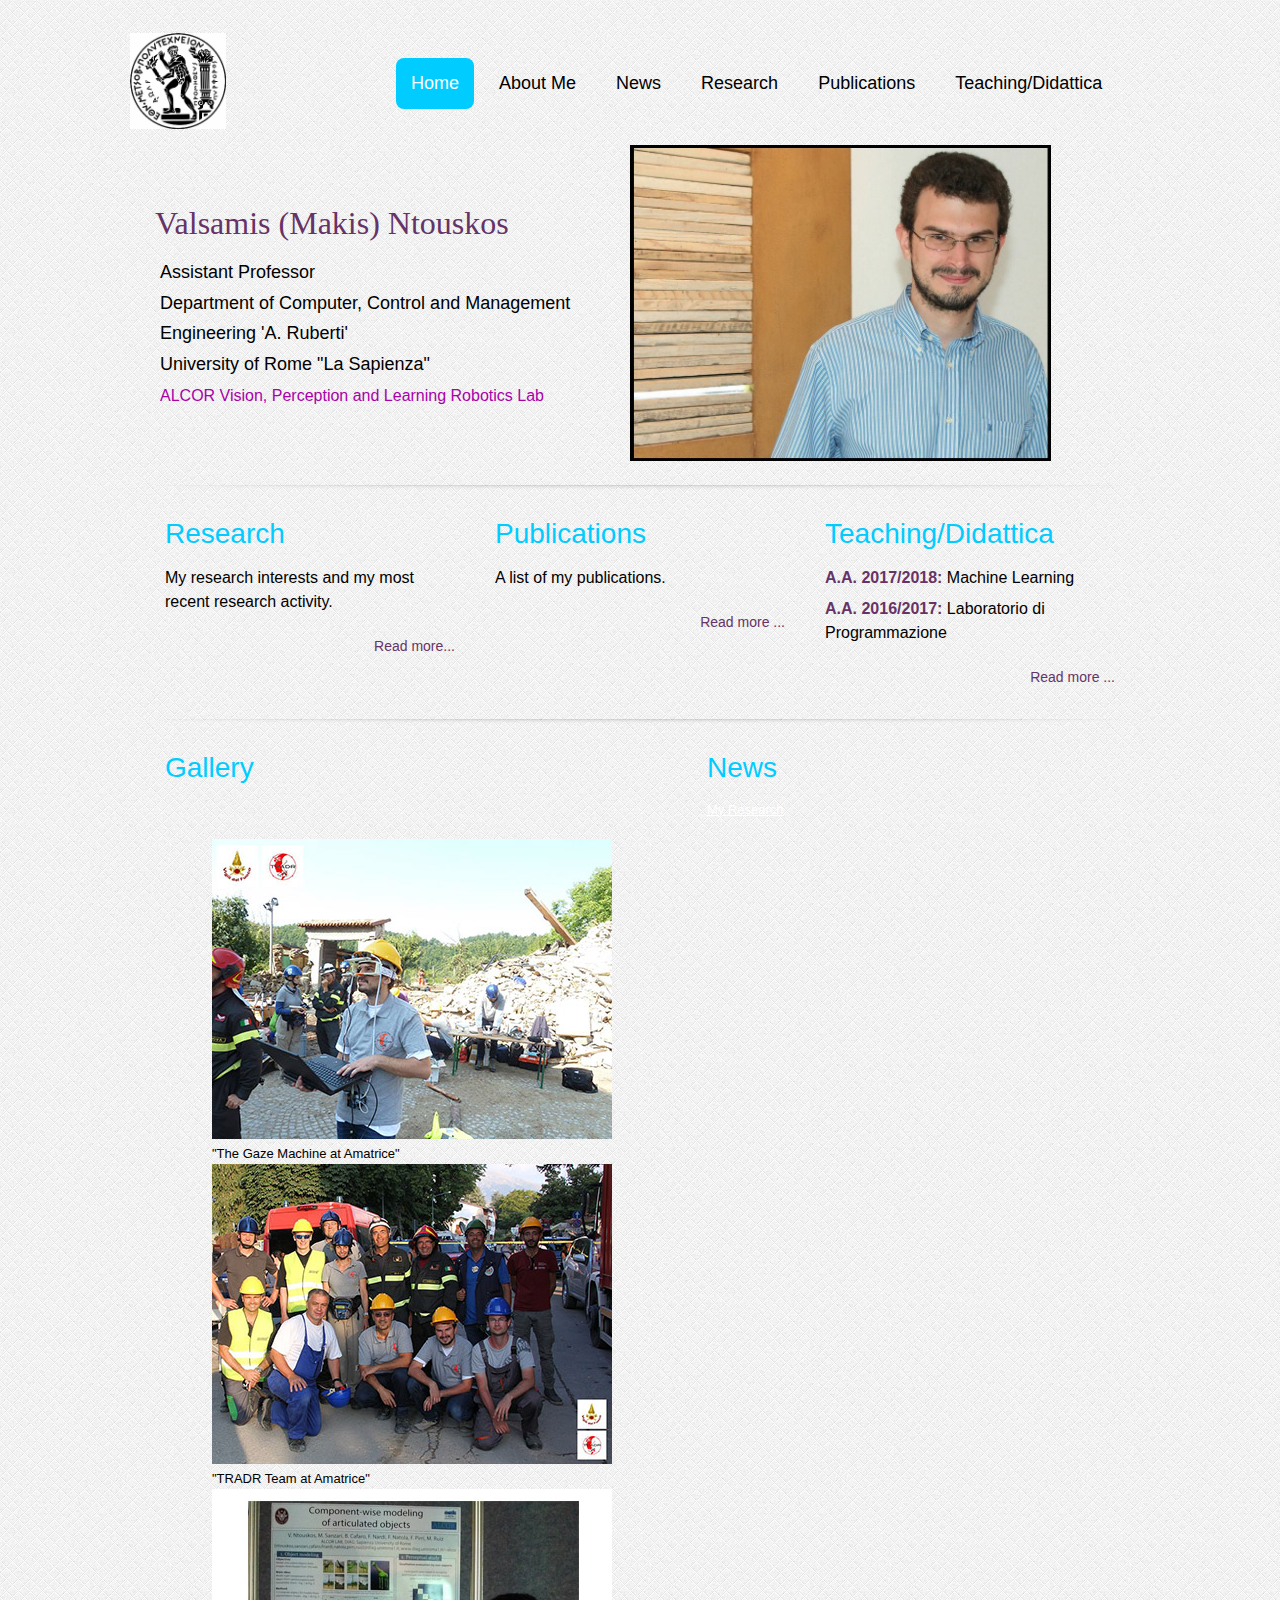
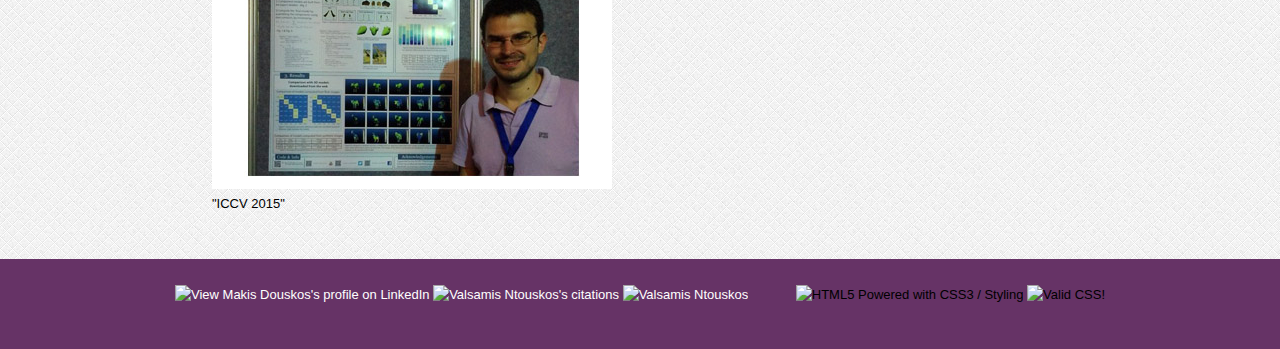
==== index.html @ 31029b78 "First website version" ====
<!doctype html>
<head>
<meta name="keywords" content="Research, Action Recognition, MOCAP, Computer Vision, Robotics">
<meta name="description" content="Valsamis Ntouskos personal page">
<meta charset="UTF-8">
<title>Ntouskos - Home Page</title>
<!-- template downloaded from <a href="http://freehtml5templates.com">Free HTML5 Templates</a> -->
<link rel="icon" href="images/favicon.gif" type="image/x-icon"/>
 <!--[if lt IE 9]>
 <script src="http://html5shiv.googlecode.com/svn/trunk/html5.js"></script>
  <![endif]-->

<link rel="shortcut icon" href="images/favicon.gif" type="image/x-icon"/>
<link rel="stylesheet" type="text/css" href="css/styles.css"/>
<link type="text/css" href="css/css3.css" rel="stylesheet" />
<script type="text/javascript" src=" https://ajax.googleapis.com/ajax/libs/jquery/1.6/jquery.js"></script>
<script type="text/javascript" src="js/jquery.pikachoose.js"></script>
<script>
			$(document).ready(
			function (){
				$("#pikame").PikaChoose();
			});
</script>
<script>!function(d,s,id){var js,fjs=d.getElementsByTagName(s)[0];if(!d.getElementById(id)){js=d.createElement(s);js.id=id;js.src="http://platform.twitter.com/widgets.js";fjs.parentNode.insertBefore(js,fjs);}}(document,"script","twitter-wjs");</script>
<script type="text/javascript">

  var _gaq = _gaq || [];
  _gaq.push(['_setAccount', 'UA-38767344-1']);
  _gaq.push(['_trackPageview']);

  (function() {
    var ga = document.createElement('script'); ga.type = 'text/javascript'; ga.async = true;
    ga.src = ('https:' == document.location.protocol ? 'https://ssl' : 'http://www') + '.google-analytics.com/ga.js';
    var s = document.getElementsByTagName('script')[0]; s.parentNode.insertBefore(ga, s);
  })();

</script>
    </head>
    <body>

    <!--start container-->
    <div id="container">

    <!--start header-->

    <header>

    <!--start logo-->
    <a href="http://www.uniroma1.it" id="logo"><img src="images/pyrforos_bw_stamp.jpg" height="96" alt="logo"/></a>

	<!--end logo-->

   <!--start menu-->

	<nav>
    <ul>
    <li><a href="" class="current">Home</a>

	</li>
    <li><a href="about.html">About me</a></li>
        <li><a href="news.html">News</a></li>
	<li><a href="research.html">Research</a></li>
	<li><a href="publications.html">Publications</a></li>
	<li><a href="didattica.html">Teaching/Didattica</a></li>
    <!-- <li><a href="#">Contact</a></li> -->
    </ul>
    </nav>
	<!--end menu-->


    <!--end header-->
	</header>


   <!--start intro-->

   <div id="intro">

   <div class="group_bannner_right">
   <img src="images/nt_bord.jpg" width="421" height="316"  alt="Valsamis Ntouskos">
   </div>

   <header class="group_bannner_left">
   <h1 style="font-family: serif;font-size: 24pt">Valsamis (Makis) Ntouskos</h1>
   <h2>Assistant Professor<br/>
   Department of Computer, Control and Management Engineering 'A. Ruberti'<br/>
   University of Rome "La Sapienza"<br/>
   <a href="http://www.dis.uniroma1.it/~alcor" class="links" style="font-size: 12pt">ALCOR Vision, Perception and Learning Robotics Lab</a><br/>
   </h2>
   </header>
   </div>
   <!--end intro-->



   <!--start holder-->

   <div class="holder_content">

   <section class="group1">
   <h3>Research</h3>
   	<p>My research interests and my most recent research activity.</p>
    <a href="research.html"><span class="read_more">Read more...</span></a>

	</section>

   <section class="group2">
   <h3>Publications</h3>
   	<p>A list of my publications.</p>
	<a href="publications.html"><span class="read_more">Read more ...</span></a>

	</section>



   <section class="group3">
   <h3>Teaching/Didattica</h3>
   	<p> <span style="color: #663366; font-weight: bold">A.A. 2017/2018:</span>
	Machine Learning</p>
    <p> <span style="color: #663366; font-weight: bold">A.A. 2016/2017:</span>
	Laboratorio di Programmazione</p>
<a href="didattica.html">	<span class="read_more">Read more ...</span></a>

	</section>


   </div>
   <!--end holder-->

   <!--start holder-->

   <div class="holder_content1">
    <section class="group4">
   <h3>Gallery</h3><br/><br/>
   	<!--<p style="font-size: medium">Recent pictures</p>-->
    <div class="pikachoose">
	<ul id="pikame" >
		<li><a><img src="images/makis_amatrice.jpg" width="400" height="300" alt="picture"/></a><span>"The Gaze Machine at Amatrice" </span></li>
		<li><a><img src="images/tradr_team_amatrice.jpg" width="400" height="300" alt="picture"/></a><span>"TRADR Team at Amatrice" </span></li>
		<li><a><img src="images/ntouskos_iccv_fit.jpg" width="400" height="300" alt="picture"/></a><span>"ICCV 2015" </span></li>
	   </ul>
       </div>

	</section>



   <section class="group5">
   <h3>News</h3>

            <a class="twitter-timeline"  href="https://twitter.com/mdouskos/timelines/700336505978556417" data-widget-id="700338479495061504">My Research</a>
            <script>!function(d,s,id){var js,fjs=d.getElementsByTagName(s)[0],p=/^http:/.test(d.location)?'http':'https';if(!d.getElementById(id)){js=d.createElement(s);js.id=id;js.src=p+"://platform.twitter.com/widgets.js";fjs.parentNode.insertBefore(js,fjs);}}(document,"script","twitter-wjs");</script>


	</section>
    </div>
    <!--end holder-->


    </div>
   <!--end container-->

   <!--start footer-->
   <footer>
   <div class="container">
   <!--<div id="FooterTwo"> © 2011 Think simple </div>
   <div id="FooterTree"> Valid html5, original design and code by <a href="http://www.marijazaric.com">marija zaric - creative simplicity</a>   </div> -->

    <div id="FooterTwo">
			<p><a href="http://www.w3.org/html/logo/">
<img src="http://www.w3.org/html/logo/badge/html5-badge-h-css3.png" width="83" height="40" alt="HTML5 Powered with CSS3 / Styling" title="HTML5 Powered with CSS3 / Styling">
</a>
	<a href="http://jigsaw.w3.org/css-validator/check/referer">
        <img style="border:0;width:88px;height:31px;"
	src="http://jigsaw.w3.org/css-validator/images/vcss-blue"
	alt="Valid CSS!" />
        </a></p>
    </div>
    <div id="FooterTree">
           <a href="https://www.linkedin.com/in/valsamis-ntouskos/">
			<img src="http://www.linkedin.com/img/webpromo/btn_viewmy_120x33.png" width="120" height="33" alt="View Makis Douskos's profile on LinkedIn">
           </a>
	   <a href="http://www.mendeley.com/profiles/valsamis-ntouskos/">
			<img src="http://www.mendeley.com/embed/icon/1/blue/small" alt="Valsamis Ntouskos's citations"/>
	   </a>
	   <a title="Valsamis Ntouskos" href="https://www.researchgate.net/profile/Valsamis_Ntouskos/">
			<img src="https://www.researchgate.net/images/public/profile_share_badge.png" width="120" height="33" alt="Valsamis Ntouskos" />
	   </a>
	   <!--a href="https://github.com/mdouskos"><img style="position: absolute; top: 0; left: 0; border: 0;" src="https://camo.githubusercontent.com/82b228a3648bf44fc1163ef44c62fcc60081495e/68747470733a2f2f73332e616d617a6f6e6177732e636f6d2f6769746875622f726962626f6e732f666f726b6d655f6c6566745f7265645f6161303030302e706e67" alt="Fork me on GitHub" data-canonical-src="https://s3.amazonaws.com/github/ribbons/forkme_left_red_aa0000.png"></a-->
    </div>
   </div>
   </footer>
   <!--end footer-->
<!-- Free template distributed by http://freehtml5templates.com -->
   </body></html>
---- css/styles.css ----
/***************************************************
	      think simple by marija zaric and distributed by http://freehtml5templates.com
***************************************************


***************************************************
			      Reset
***************************************************/

html, body, div, span, h1, h2, h3, h4, h5, h6, p, ol, ul, li, form, label, legend, caption, aside, details, figcaption, figure, footer,header, hgroup, menu, nav, section, summary {
    margin: 0;
	padding: 0;
	border: 0;
	outline: 0;
	font-weight: inherit;
	font-style: inherit;
	font-size: 100%;
	font-family: inherit;
	vertical-align: baseline;
}

ol, ul {
	list-style: none;
}


a img {border:none}


aside, details, figcaption, figure,
footer, header, hgroup, menu, nav, section {display: block}


/***************************************************
			      Global styles
***************************************************/

html, body {
	width:100%;
	height:100%;

	}


html, body{
	font-family:Arial, Helvetica, sans-serif;
	font-size: 13px;
	color: black;
	margin:0 0 1px;
	line-height: 1.5;
	background-color:white;
	background-image:url(../images/bg.png);
	background-position:left top;
	background-repeat:repeat;

}



p {
	margin-bottom:7px;
	}

a, p a {
	text-decoration:underline;
	color:white;
	}
	a:hover {color:white;}


h1, h2, h3, h4, h5, h6 {
	font-family: Arial, Helvetica, sans-serif;
    font-weight: normal;
	position:relative;



}



h1{
	font-size: 38px;
	line-height:1.6;
	color:#663366;
	text-transform:capitalize;
	text-align:left;
	margin-left:35px;


	}
	h1 span{
	line-height:1.7px;
	color:black;
	font-size:14px;
	text-transform:none;
	display:block;


}


h2{
	font-size: large;
	line-height:1.7;
	color:black;
	text-align:left;
	width:420px;
	padding-top:8px;
	margin-left:40px;


	}


h3{

	font-size: 28px;
	line-height:1.6;
	color:#00CCFF;
	text-transform:capitalize;
	text-align:left;
	background-color:transparent;
	padding-top:12px;
	margin-bottom:9px;



	}


 h3 span{
	font-size: 12px;
	color: black;
	text-transform:capitalize;
	height:24px;
	margin-top:15px;
	text-align:left;
    display:block;


}

h4{
	font-size: 18px;
	line-height:1.7;
	color:black;
	text-align:left;
	width:350px;
	padding-top:8px;
	margin-bottom:12px;



	}

h4 span{
	font-weight:bold;
	font-size:15px;
	font-family:Arial, Helvetica, sans-serif;
	background-color:#FFCC33;
	padding:8px;
	margin-left:20px;
	-webkit-border-radius: .5em;
	-moz-border-radius: .5em;
	border-radius: .5em;




}



/***************************************************
			    Main containers
***************************************************/

#container, #container_left, #container_right{
	position: relative;
	width:100%;

	}
	#container{
			position:relative;
			width:980px;
			margin:0 auto;
			text-align:left;
			background-color:transparent;
			padding:15px;

}


.group1 {
	float: left;
	width: 290px;
	position: relative;
	background:transparent;
	padding:15px;
	margin-bottom:10px;





	}

.group2 {
	float: left;
	width: 290px;
	position: relative;
	background:transparent;
	padding:15px;
	margin-bottom:10px;
	margin-left:10px;
	margin-right:10px;


	}

.group3 {
	float: left;
	width: 290px;
	position: relative;
	background:transparent;
	padding:15px;
	margin-bottom:10px;


	}

.group4 {
	float: left;
	width: 500px;
	position: relative;
	background:transparent;
	padding:15px;
	margin-bottom:10px;
	margin-right:12px;


	}

.group5 {
	float: left;
	width: 400px;
	position: relative;
	background:transparent;
	padding:15px;
	margin-bottom:10px;
	text-align: justify;
	font-size: small;
	}

.group6 {
	float: left;
	width: 900px;
	position: relative;
	background:transparent;
	padding:15px;
	margin-bottom:10px;
	margin-right:12px;

	}


.group_bannner_left {
	width: 420px;
	position: absolute;
	top:60px;
	background:transparent;
	margin-top:6px;
	margin-left:-40px;


	}
	.group_banner_left.hgroup a, p a {
	text-decoration:none;
	color:black;
	}

.group_bannner_right{
	width: 380px;
	position: absolute;
	top:-37px;
	right:120px;
	background:transparent;
	margin-top:50px;


	}




header{
	position: relative;
	float:left;
	width: 100%;
	height:100px;


	}


/***************************************************
				INTRO
***************************************************/

	#intro{
	width: 960px;
	position: relative;
	float: left;
	height:318px;
	padding:10px;
	background:transparent;
	margin-top:17px;




	}

/***************************************************
				   HOLDERS
***************************************************/

.holder_content {
	position: relative;
	float: left;
	width: 100%;
	margin-top:15px;
	background:transparent;
	background: url(../images/line.png) 0 -18px no-repeat;
	font-size: medium;


	}

.holder_content1 {
	position: relative;
	float: left;
	width: 100%;
	margin-top:6px;
	margin-bottom:20px;
	background: url(../images/line.png) 0 -18px no-repeat;

	}


.holder_content_separator{
	margin-bottom:20px;
	}


/***************************************************
			        GALLERY
***************************************************/


	 a.photo_hover3{
	position:relative;
	float: right;
	margin:5px 13px 8px 0;
	padding: 8px;

	}
	a.photo_hover3{ background-color:white;
	border: 1px solid #E1E1E1;

}
	a.photo_hover3:hover {
	border: 1px dotted #66CCFF;
	background-color:#C7EDFF;
	opacity:0.9;
	z-index:1000;
}


	 a.photo_hover2{
	position:relative;
	float: left;
	margin:5px 13px 8px 0;
	padding: 8px;
	-webkit-border-radius: .5em;
	-moz-border-radius: .5em;
	border-radius: .5em;


	}
	a.photo_hover2{ background-color:white;
	border: 1px solid #E1E1E1;

}
	a.photo_hover2:hover {
	border: 1px solid #E1E1E1;
}

/***************************************************
				   GALLERY
***************************************************/

.holder_gallery {
	width:610px;
	float:left;
	margin-right:10px;
	padding:0;
	}
	.holder_gallery a.photo_hover {left:42px}
	.holder_gallery h3 { clear:left}

.holder_gallery a.name{
	font-size:12px;
	text-align:left;
	position:relative;
	margin-top:15px;
	display:block;
	clear:left;
	line-height:15px;



}

.holder_gallery a.name1{
	font-size:12px;
	position:relative;
	display:inline;
    text-align:left;
	top:20px;
    left:0;

}

.holder_gallery a.description{
	font-size:12px;
	float:left;
	position:relative;
	margin-right:5px;
	padding-top:7px;
	color:gray;
	width:300px;
	display:inline;


}



/***************************************************
			        FOOTER
***************************************************/


footer{
	position:relative;
	height:90px;
	clear:both;
	width:100%;
	margin-bottom:18px;
	background-color:#663366;


	}

#FooterOne, #FooterTwo, #FooterTree {
	position: absolute;
}

#FooterTwo{
	position: absolute;
	right: 175px;
	top:26px;
	/*color:white;*/

}

#FooterTree{
	position: absolute;
	left: 175px;
	top:26px;
	/*color:white;*/

} #FooterTree a {text-decoration: none}

.container{
    width:980px;
    margin:0 auto;
	background-color:transparent;


}




/***************************************************
				       MENU
***************************************************/

nav{
	position:absolute;
	width:740px;
	top:43px;
	right:-6px;
	background:transparent;


}


nav ul li{
	float: left;
	line-height:normal;

}

nav ul li a{
	font-size: 18px;
	font-family:Arial, Helvetica, sans-serif;
	color: black;
	text-transform:capitalize;
	font-weight:normal;
	display:block;	/* IE6, IE7 line height fix */
	padding:15px;
	background-color:transparent;
	margin-top:0px;
	margin-left: 0px;
	margin-right:10px;
    text-decoration:none;



}

nav ul li a:hover{
	color: gray;

}
nav ul li a.current{
	background-color:#00CCFF;
	/*background-color:#8B0000;*/
	padding:15px;
	color:white;
	-moz-border-radius: 8px;
	border-radius: 8px;


}


.content_menu{
	float: left;
	width: 274px;
	margin-top:-10px;
	margin-bottom:15px;

	}

.content_menu ul{
	margin: 0px;
	padding: 0px;
	float: none;
}

.content_menu ul li{
	float: none;
	padding-bottom: 16px;

}


.content_menu ul li a{
	font-size:14px;
	line-height:normal;
    color:#33CC99;
	text-align:left;
	text-decoration:none;
	padding-left:20px;


	}

.content_menu ul li a:hover{color:#33CC99;}



/***************************************************
				   SPECIFIC
***************************************************/

#logo{
	position:relative;
   	float:left;
   	top:18px;
	left:-20px;
	width:250px;
	height:160px;


}

.clearing{
	clear: both;
	display: inline;
	width: 100%;
	height: 0;
	overflow:hidden;
}



.purple{
	/*-webkit-transform:rotate(-90deg);
	-moz-transform:rotate(-90deg);
	-o-transform: rotate(-90deg);*/
	font-size:40px;
	color:#663366;
	float:left;
	padding:12px;
	margin: 20px;
	/*margin-bottom: 30px;
	margin-top: 30px;*/

}
.read_more{
	color:#663366;
	font-size:14px;
	float:right;
	margin-top:15px;
}

.links{
    color: #a900a9;
    text-decoration: none;
} a:hover {color: #00CCFF;
}

.code{
	font-family: Lucida console;
}
---- css/css3.css ----
/*if you just want to adjust the size of the stage and the thumbnails, you can do so by editing the following lines: */
.pika-thumbs li{width: 108px; height:81px;	-moz-border-radius: 2px; /*144x108*/
	border-radius: 2px;
}
.pika-stage {height: 300px;}


a{color:white;}
.pikachoose {width: 406px; margin: 0 auto;}
.pika-stage {position: relative;border: 3px solid #010101;
	-moz-box-shadow: 5px 5px 2px #888;-webkit-box-shadow: 5px 5px 2px #888;box-shadow: 5px 5px 2px #888;	-moz-border-radius: 5px;
	border-radius: 5px;
}
	
	/*if you change the padding on pika-stage you must adjust the top left of this to match! */
	.pika-stage .main-image {position: absolute; top: 0px; left: 0px;}
	.pika-stage .pika-aniwrap{position: absolute; top: 0px; left: 0px;}
	.pika-stage .pika-ani {position:relative;display: none;z-index:2;margin:0 auto;}
	.pika-stage img {border:0;height:100%;}

.pika-stage .caption {position: absolute; background: url(75-black.png); font-size: 14px; background-color:#2BA9D1; padding: 10px; text-align: right; bottom: 10px; right: 10px;color:white;}
	.pika-stage .caption p {padding: 0; margin: 0; line-height: 14px;}

.pika-imgnav a {position: absolute; text-indent: -5000px; display: block;z-index:3;cursor:pointer;}
	.pika-imgnav a.previous {width:20px;height:20px;border-left: 5px solid #FFF;border-top: 5px solid #FFF;opacity:0;-webkit-transition: opacity 300ms linear;
		-webkit-transform: rotate(-45deg);-moz-transform: rotate(-45deg);transform: rotate(-45deg);top:45%;left:10px;}
	.pika-imgnav a.next {width:20px;height:20px;border-right: 5px solid #FFF;border-top: 5px solid #FFF;opacity:0;-webkit-transition: opacity 300ms linear;
		-webkit-transform: rotate(45deg);-moz-transform: rotate(45deg);transform: rotate(45deg);top:45%;right:10px;}
	.pika-imgnav a:hover{opacity:.6;-webkit-transition: opacity 300ms linear;}	

	.pika-imgnav a.play  {border-color: transparent transparent rgba(255,255,255,.7);border-style: solid;border-width: 0 0 25px 25px;height: 0;width: 0;position:absolute;
		-webkit-transform: rotate(-45deg);-moz-transform: rotate(-45deg);transform: rotate(-45deg);top:14px;left:47%;display:none;}
	.pika-imgnav a.pause {display:none;border-left:5px solid rgba(255,255,255,.7);border-right:5px solid rgba(255,255,255,.8);height: 30px;width: 14px; position:absolute;top:10px;left:47%;}

.pika-textnav {display:none;}
	
.pika-thumbs {margin: 10px 0 0 17px; padding: 0;}
	.pika-thumbs li {float: left; list-style-type: none;margin: 0 5px; border: 1px solid #000; cursor: pointer;
		-moz-box-shadow: 3px 3px 2px #888;-webkit-box-shadow: 3px 3px 2px #888;box-shadow: 3px 3px 2px #888;}

		.pika-thumbs li:last-child {margin: 0;}
		.pika-thumbs li .clip {position:relative;height:100%;text-align: center; vertical-align: middle; overflow: hidden;}

/*for the tool tips*/
.pika-tooltip{font-size:12px;position:absolute;color:white;padding:3px; background-color: rgba(0,0,0,0.7);border:3px solid black;}
.pika-counter{position: absolute;bottom: 15px;left:15px;color:white;background:rgba(0,0,0,0.7);font-size:11px;padding:3px;-moz-border-radius: 5px;border-radius:5px;}
	
		
/* jCarousel Styles */
/*if you're not using the carousel you can delete everything below this */
.jcarousel-skin-pika .jcarousel-container-horizontal { padding: 15px 20px; overflow:hidden;}
.jcarousel-skin-pika .jcarousel-clip-horizontal {height: 90px; width: 485px;}
.jcarousel-skin-pika .jcarousel-item-horizontal { margin-right: 10px;}
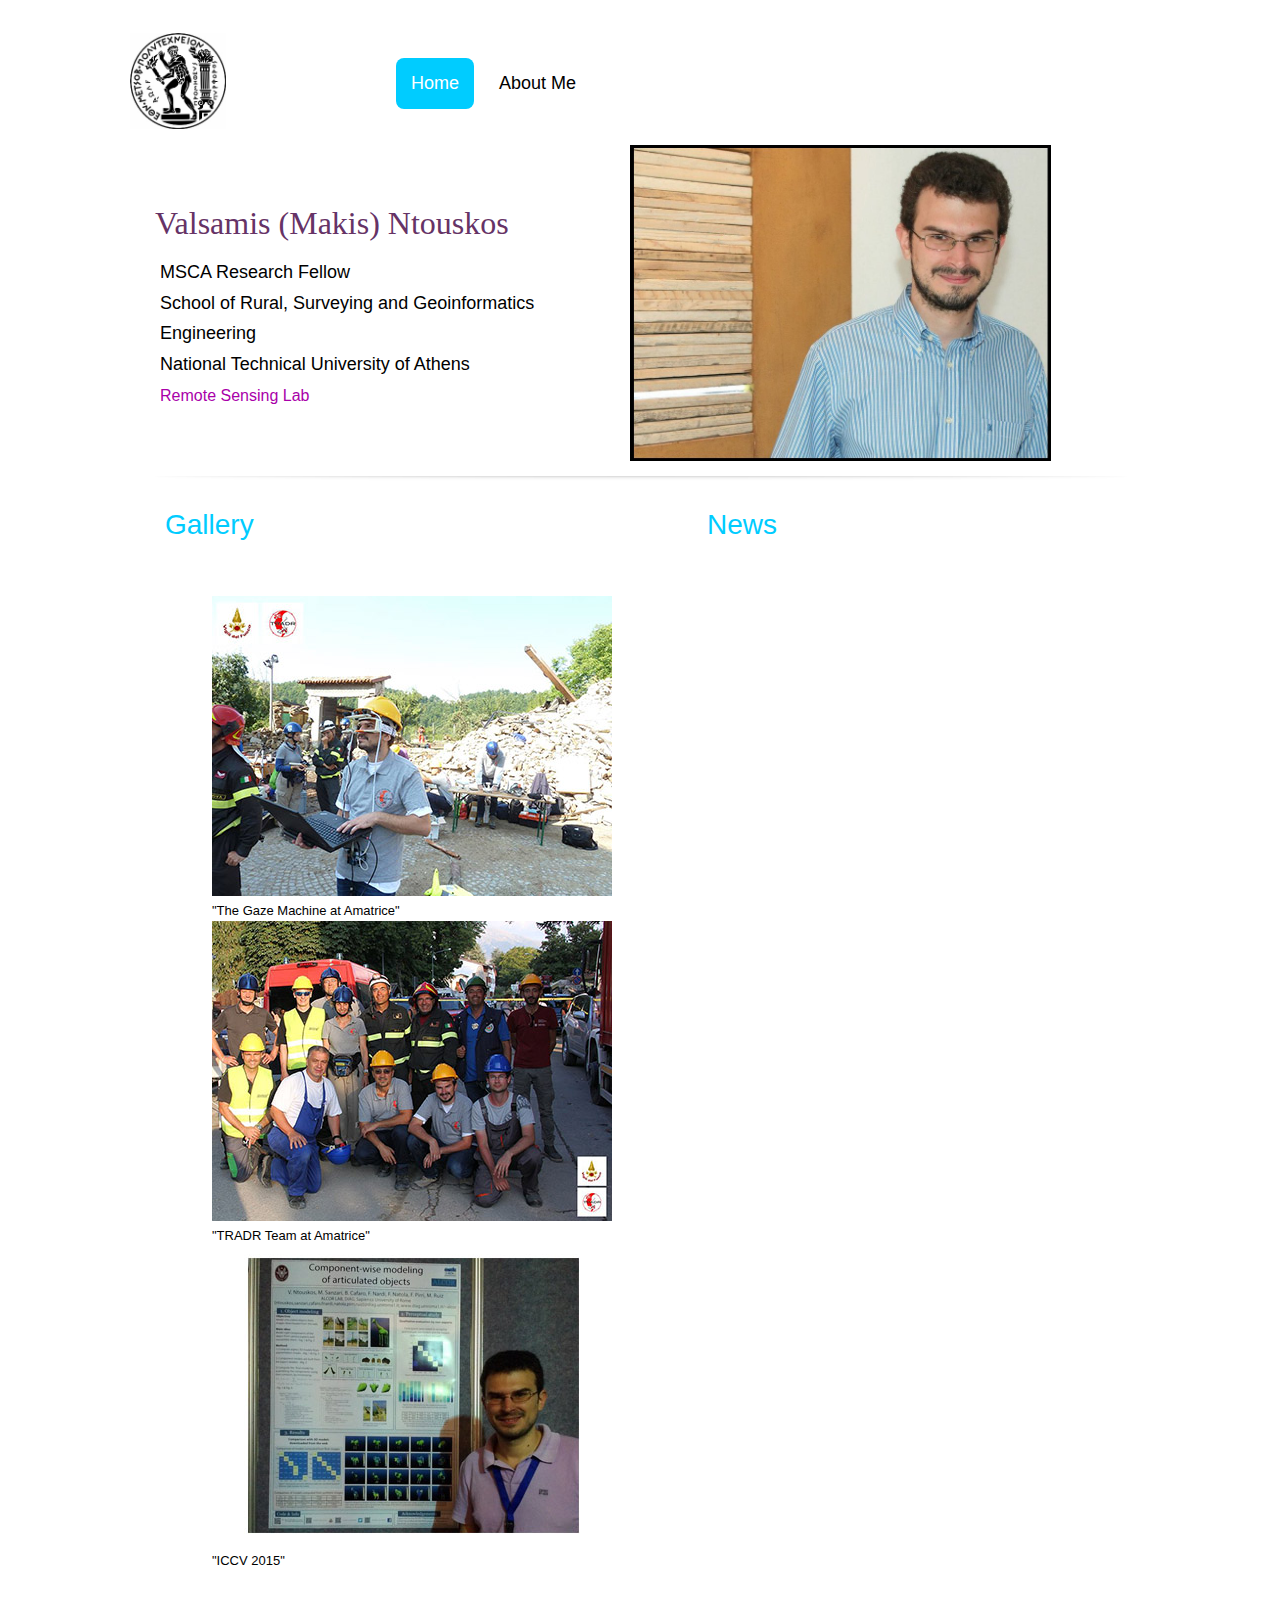
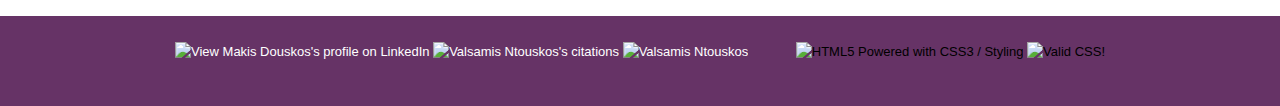
==== commit 2681f5d5: "Update personal info" ====
--- a/index.html
+++ b/index.html
@@ -1,42 +1,30 @@
 <!doctype html>
 <head>
-<meta name="keywords" content="Research, Action Recognition, MOCAP, Computer Vision, Robotics">
-<meta name="description" content="Valsamis Ntouskos personal page">
-<meta charset="UTF-8">
-<title>Ntouskos - Home Page</title>
-<!-- template downloaded from <a href="http://freehtml5templates.com">Free HTML5 Templates</a> -->
-<link rel="icon" href="images/favicon.gif" type="image/x-icon"/>
- <!--[if lt IE 9]>
- <script src="http://html5shiv.googlecode.com/svn/trunk/html5.js"></script>
-  <![endif]-->
+    <meta name="keywords" content="Research, Action Recognition, MOCAP, Computer Vision, Robotics">
+    <meta name="description" content="Valsamis Ntouskos personal page">
+    <meta charset="UTF-8">
+    <title>Ntouskos - Home Page</title>
+    <!-- template downloaded from <a href="http://freehtml5templates.com">Free HTML5 Templates</a> -->
+    <link rel="icon" href="images/favicon.gif" type="image/x-icon"/>
+    <!--[if lt IE 9]>
+    <script src="http://html5shiv.googlecode.com/svn/trunk/html5.js"></script>
+    <![endif]-->
 
-<link rel="shortcut icon" href="images/favicon.gif" type="image/x-icon"/>
-<link rel="stylesheet" type="text/css" href="css/styles.css"/>
-<link type="text/css" href="css/css3.css" rel="stylesheet" />
-<script type="text/javascript" src=" https://ajax.googleapis.com/ajax/libs/jquery/1.6/jquery.js"></script>
-<script type="text/javascript" src="js/jquery.pikachoose.js"></script>
-<script>
-			$(document).ready(
-			function (){
-				$("#pikame").PikaChoose();
-			});
-</script>
-<script>!function(d,s,id){var js,fjs=d.getElementsByTagName(s)[0];if(!d.getElementById(id)){js=d.createElement(s);js.id=id;js.src="http://platform.twitter.com/widgets.js";fjs.parentNode.insertBefore(js,fjs);}}(document,"script","twitter-wjs");</script>
-<script type="text/javascript">
+    <link rel="shortcut icon" href="images/favicon.gif" type="image/x-icon"/>
+    <link rel="stylesheet" type="text/css" href="css/styles.css"/>
+    <link type="text/css" href="css/css3.css" rel="stylesheet" />
+    <script type="text/javascript" src=" https://ajax.googleapis.com/ajax/libs/jquery/1.6/jquery.js"></script>
+    <script type="text/javascript" src="js/jquery.pikachoose.js"></script>
+    <script>
+                $(document).ready(
+                function (){
+                    $("#pikame").PikaChoose();
+                });
+    </script>
+    <script>!function(d,s,id){var js,fjs=d.getElementsByTagName(s)[0];if(!d.getElementById(id)){js=d.createElement(s);js.id=id;js.src="http://platform.twitter.com/widgets.js";fjs.parentNode.insertBefore(js,fjs);}}(document,"script","twitter-wjs");</script>
 
-  var _gaq = _gaq || [];
-  _gaq.push(['_setAccount', 'UA-38767344-1']);
-  _gaq.push(['_trackPageview']);
-
-  (function() {
-    var ga = document.createElement('script'); ga.type = 'text/javascript'; ga.async = true;
-    ga.src = ('https:' == document.location.protocol ? 'https://ssl' : 'http://www') + '.google-analytics.com/ga.js';
-    var s = document.getElementsByTagName('script')[0]; s.parentNode.insertBefore(ga, s);
-  })();
-
-</script>
-    </head>
-    <body>
+</head>
+<body>
 
     <!--start container-->
     <div id="container">
@@ -46,7 +34,7 @@
     <header>
 
     <!--start logo-->
-    <a href="http://www.uniroma1.it" id="logo"><img src="images/pyrforos_bw_stamp.jpg" height="96" alt="logo"/></a>
+    <a href="http://www.ntua.gr" id="logo"><img src="images/pyrforos_bw_stamp.jpg" height="96" alt="logo"/></a>
 
 	<!--end logo-->
 
@@ -54,14 +42,14 @@
 
 	<nav>
     <ul>
-    <li><a href="" class="current">Home</a>
+    <li><a href="#" class="current">Home</a>
 
 	</li>
     <li><a href="about.html">About me</a></li>
-        <li><a href="news.html">News</a></li>
+    <!-- <li><a href="news.html">News</a></li>
 	<li><a href="research.html">Research</a></li>
 	<li><a href="publications.html">Publications</a></li>
-	<li><a href="didattica.html">Teaching/Didattica</a></li>
+	<li><a href="didattica.html">Teaching/Didattica</a></li> -->
     <!-- <li><a href="#">Contact</a></li> -->
     </ul>
     </nav>
@@ -82,50 +70,15 @@
 
    <header class="group_bannner_left">
    <h1 style="font-family: serif;font-size: 24pt">Valsamis (Makis) Ntouskos</h1>
-   <h2>Assistant Professor<br/>
-   Department of Computer, Control and Management Engineering 'A. Ruberti'<br/>
-   University of Rome "La Sapienza"<br/>
-   <a href="http://www.dis.uniroma1.it/~alcor" class="links" style="font-size: 12pt">ALCOR Vision, Perception and Learning Robotics Lab</a><br/>
+   <h2>MSCA Research Fellow<br/>
+   School of Rural, Surveying and Geoinformatics Engineering<br/>
+   National Technical University of Athens<br/>
+   <a href="http://users.ntua.gr/karank/" class="links" style="font-size: 12pt">Remote Sensing Lab</a><br/>
    </h2>
    </header>
    </div>
    <!--end intro-->
 
-
-
-   <!--start holder-->
-
-   <div class="holder_content">
-
-   <section class="group1">
-   <h3>Research</h3>
-   	<p>My research interests and my most recent research activity.</p>
-    <a href="research.html"><span class="read_more">Read more...</span></a>
-
-	</section>
-
-   <section class="group2">
-   <h3>Publications</h3>
-   	<p>A list of my publications.</p>
-	<a href="publications.html"><span class="read_more">Read more ...</span></a>
-
-	</section>
-
-
-
-   <section class="group3">
-   <h3>Teaching/Didattica</h3>
-   	<p> <span style="color: #663366; font-weight: bold">A.A. 2017/2018:</span>
-	Machine Learning</p>
-    <p> <span style="color: #663366; font-weight: bold">A.A. 2016/2017:</span>
-	Laboratorio di Programmazione</p>
-<a href="didattica.html">	<span class="read_more">Read more ...</span></a>
-
-	</section>
-
-
-   </div>
-   <!--end holder-->
 
    <!--start holder-->
 
@@ -149,7 +102,7 @@
    <h3>News</h3>
 
             <a class="twitter-timeline"  href="https://twitter.com/mdouskos/timelines/700336505978556417" data-widget-id="700338479495061504">My Research</a>
-            <script>!function(d,s,id){var js,fjs=d.getElementsByTagName(s)[0],p=/^http:/.test(d.location)?'http':'https';if(!d.getElementById(id)){js=d.createElement(s);js.id=id;js.src=p+"://platform.twitter.com/widgets.js";fjs.parentNode.insertBefore(js,fjs);}}(document,"script","twitter-wjs");</script>
+            <script>!function(d,s,id){var js,fjs=d.getElementsByTagName(s)[0],p='https';if(!d.getElementById(id)){js=d.createElement(s);js.id=id;js.src=p+"://platform.twitter.com/widgets.js";fjs.parentNode.insertBefore(js,fjs);}}(document,"script","twitter-wjs");</script>
 
 
 	</section>
--- a/css/styles.css
+++ b/css/styles.css
@@ -49,7 +49,7 @@
 	margin:0 0 1px;
 	line-height: 1.5;
 	background-color:white;
-	background-image:url(../images/bg.png);
+	/*background-image:url(../images/bg.png);*/
 	background-position:left top;
 	background-repeat:repeat;
 
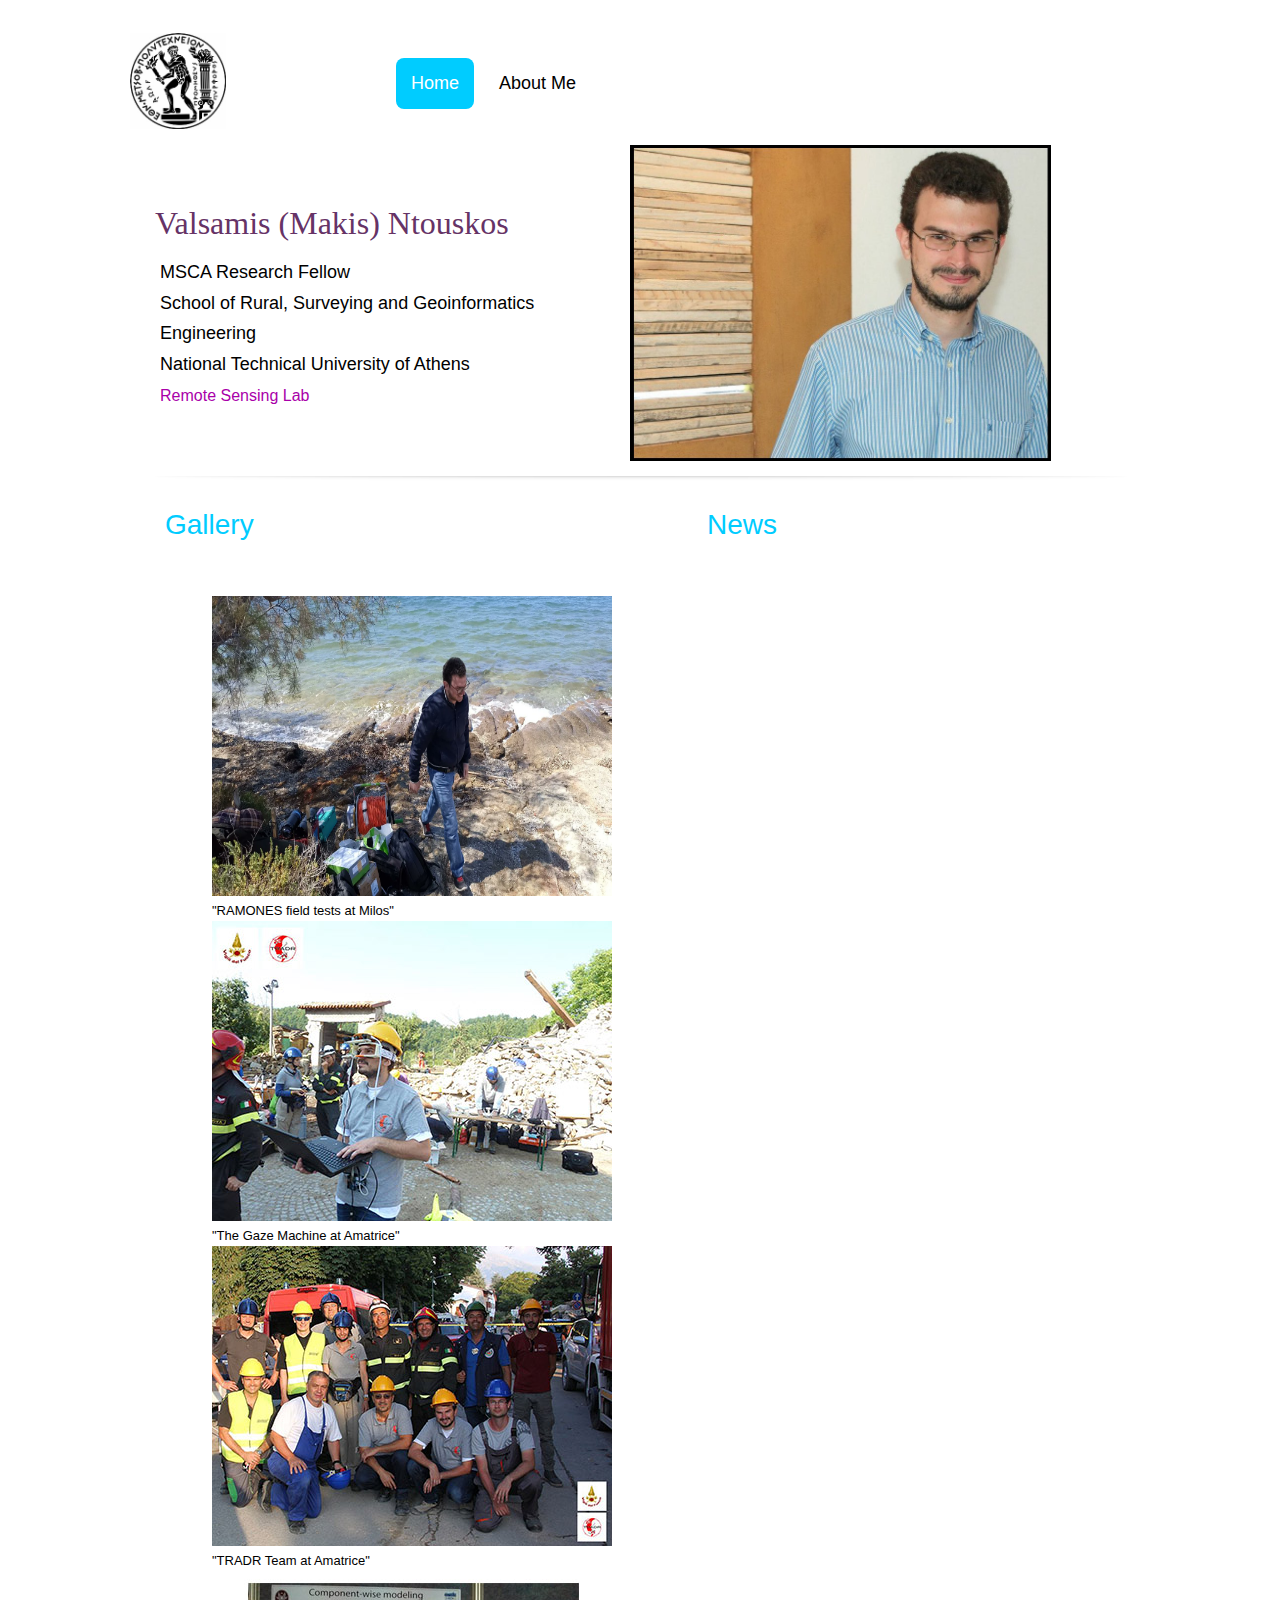
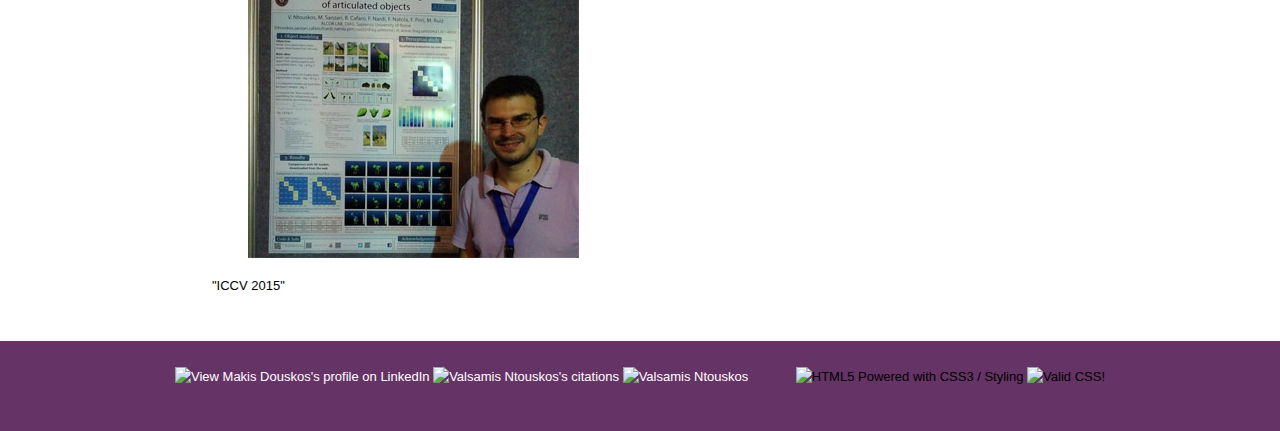
==== commit 56e0ce4c: "Update twitter widget and add milos image" ====
--- a/index.html
+++ b/index.html
@@ -21,7 +21,7 @@
                     $("#pikame").PikaChoose();
                 });
     </script>
-    <script>!function(d,s,id){var js,fjs=d.getElementsByTagName(s)[0];if(!d.getElementById(id)){js=d.createElement(s);js.id=id;js.src="http://platform.twitter.com/widgets.js";fjs.parentNode.insertBefore(js,fjs);}}(document,"script","twitter-wjs");</script>
+    <script>!function(d,s,id){var js,fjs=d.getElementsByTagName(s)[0];if(!d.getElementById(id)){js=d.createElement(s);js.id=id;js.src="https://platform.twitter.com/widgets.js";fjs.parentNode.insertBefore(js,fjs);}}(document,"script","twitter-wjs");</script>
 
 </head>
 <body>
@@ -88,7 +88,8 @@
    	<!--<p style="font-size: medium">Recent pictures</p>-->
     <div class="pikachoose">
 	<ul id="pikame" >
-		<li><a><img src="images/makis_amatrice.jpg" width="400" height="300" alt="picture"/></a><span>"The Gaze Machine at Amatrice" </span></li>
+		<li><a><img src="images/milos2023.jpeg" width="400" height="300" alt="picture"/></a><span>"RAMONES field tests at Milos" </span></li>
+        <li><a><img src="images/makis_amatrice.jpg" width="400" height="300" alt="picture"/></a><span>"The Gaze Machine at Amatrice" </span></li>
 		<li><a><img src="images/tradr_team_amatrice.jpg" width="400" height="300" alt="picture"/></a><span>"TRADR Team at Amatrice" </span></li>
 		<li><a><img src="images/ntouskos_iccv_fit.jpg" width="400" height="300" alt="picture"/></a><span>"ICCV 2015" </span></li>
 	   </ul>
@@ -100,11 +101,7 @@
 
    <section class="group5">
    <h3>News</h3>
-
-            <a class="twitter-timeline"  href="https://twitter.com/mdouskos/timelines/700336505978556417" data-widget-id="700338479495061504">My Research</a>
-            <script>!function(d,s,id){var js,fjs=d.getElementsByTagName(s)[0],p='https';if(!d.getElementById(id)){js=d.createElement(s);js.id=id;js.src=p+"://platform.twitter.com/widgets.js";fjs.parentNode.insertBefore(js,fjs);}}(document,"script","twitter-wjs");</script>
-
-
+            <a class="twitter-timeline" href="https://twitter.com/mdouskos/timelines/700336505978556417">My Research</a> <script async src="https://platform.twitter.com/widgets.js" charset="utf-8"></script> 
 	</section>
     </div>
     <!--end holder-->
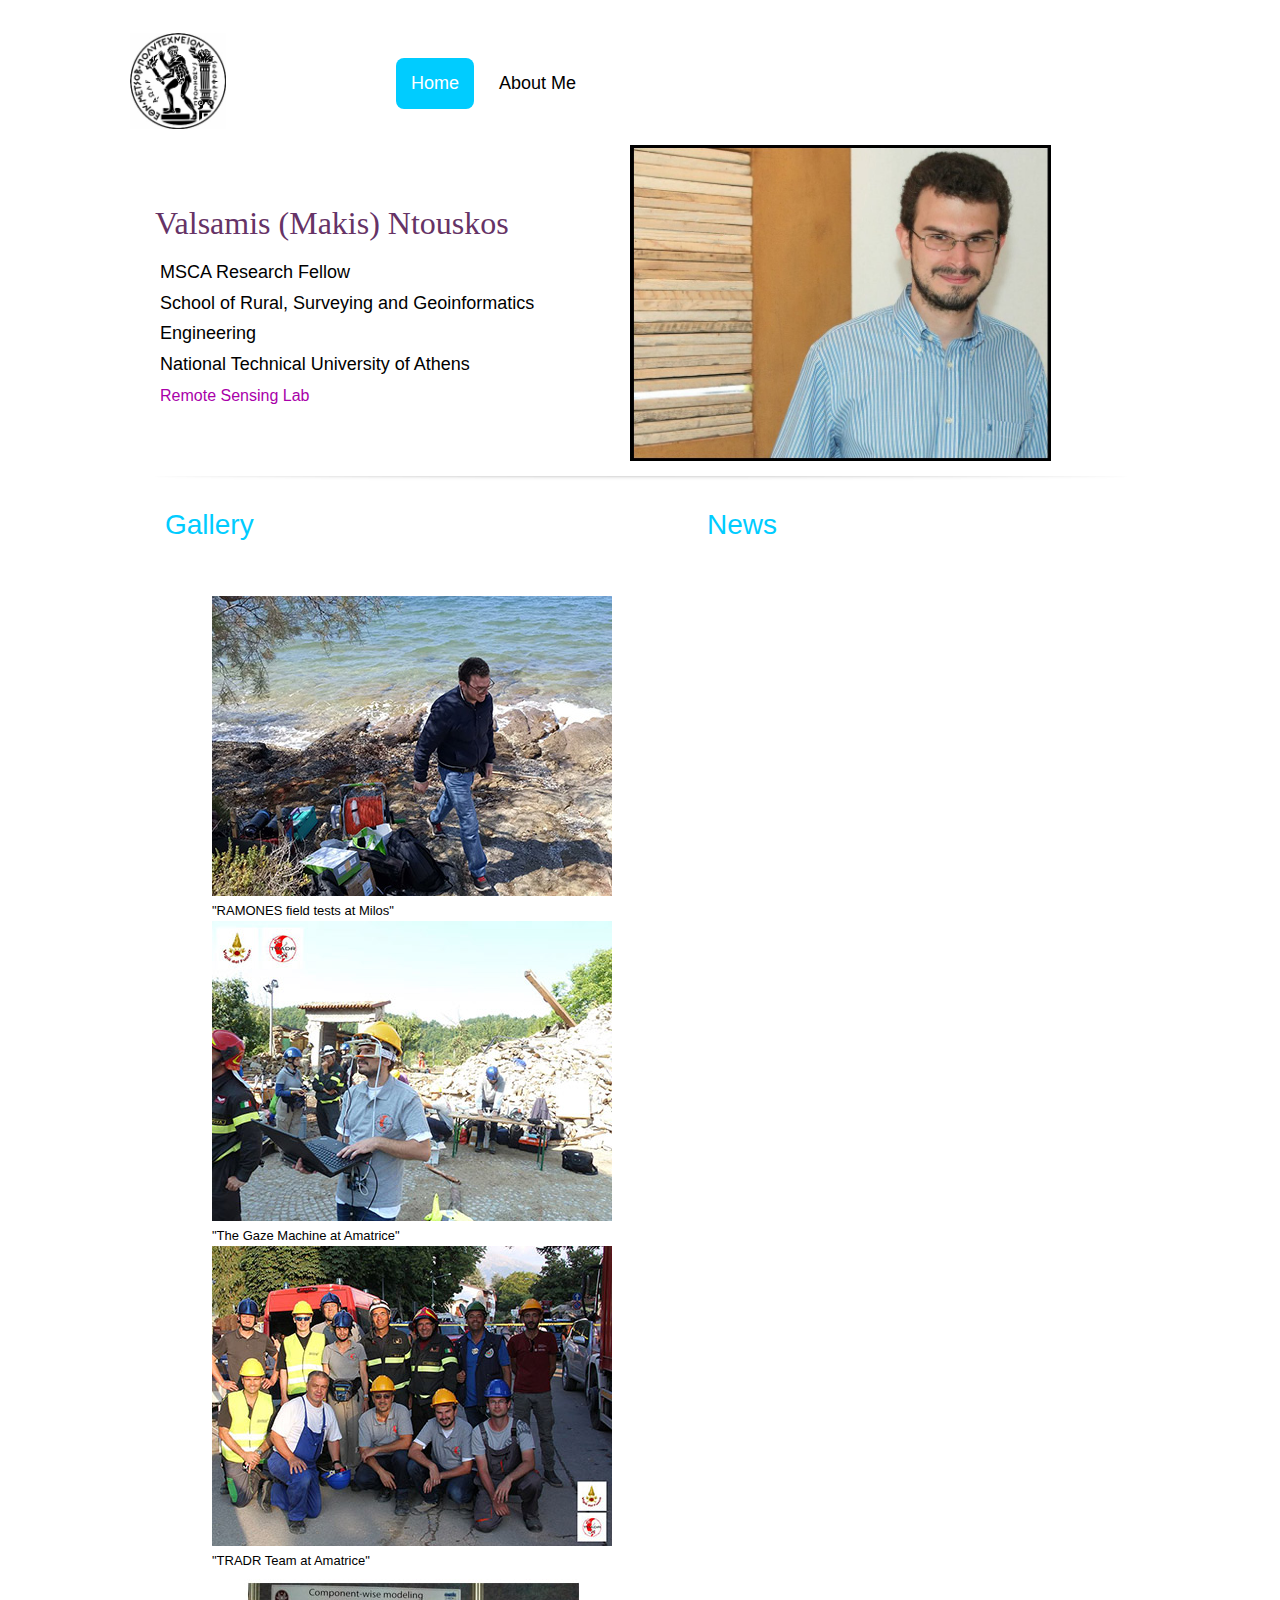
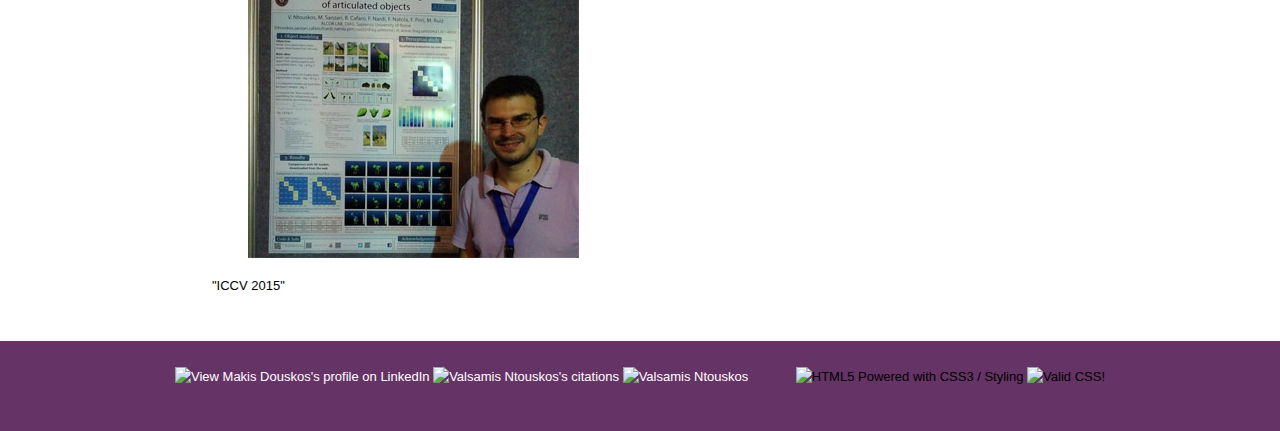
==== commit 94fbe094: "Update twitter widget and add milos image" ====
--- a/index.html
+++ b/index.html
@@ -101,7 +101,7 @@
 
    <section class="group5">
    <h3>News</h3>
-            <a class="twitter-timeline" href="https://twitter.com/mdouskos/timelines/700336505978556417">My Research</a> <script async src="https://platform.twitter.com/widgets.js" charset="utf-8"></script> 
+        <a class="twitter-timeline" href="https://twitter.com/mdouskos?ref_src=twsrc%5Etfw">Tweets by mdouskos</a> <script async src="https://platform.twitter.com/widgets.js" charset="utf-8"></script> 
 	</section>
     </div>
     <!--end holder-->
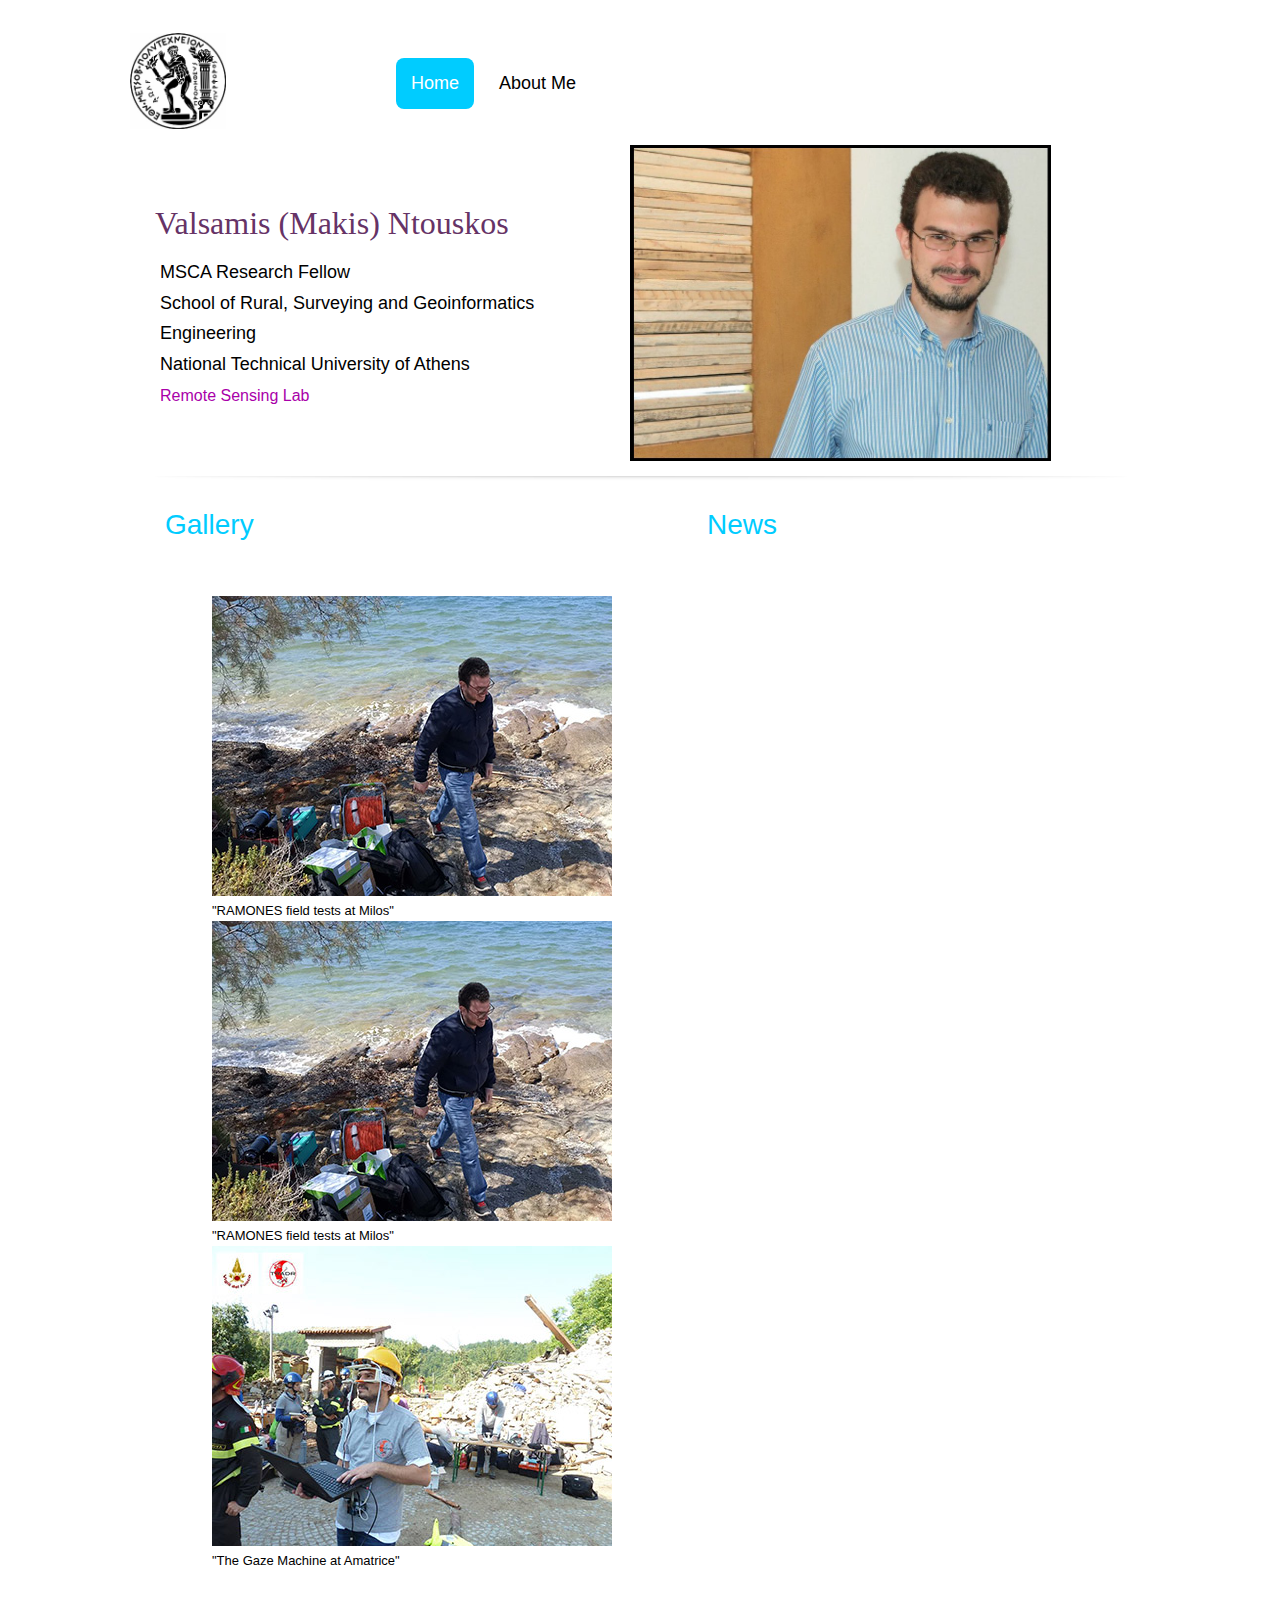
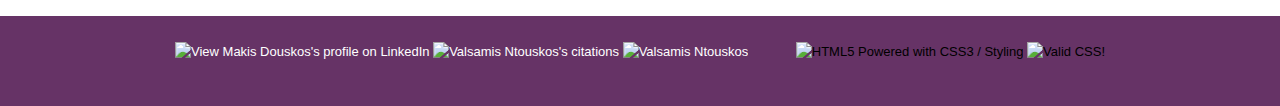
==== commit a53ff3bb: "Remove ICCV image" ====
--- a/index.html
+++ b/index.html
@@ -89,9 +89,8 @@
     <div class="pikachoose">
 	<ul id="pikame" >
 		<li><a><img src="images/milos2023.jpeg" width="400" height="300" alt="picture"/></a><span>"RAMONES field tests at Milos" </span></li>
+        <li><a><img src="images/milos2023.jpeg" width="400" height="300" alt="picture"/></a><span>"RAMONES field tests at Milos" </span></li>
         <li><a><img src="images/makis_amatrice.jpg" width="400" height="300" alt="picture"/></a><span>"The Gaze Machine at Amatrice" </span></li>
-		<li><a><img src="images/tradr_team_amatrice.jpg" width="400" height="300" alt="picture"/></a><span>"TRADR Team at Amatrice" </span></li>
-		<li><a><img src="images/ntouskos_iccv_fit.jpg" width="400" height="300" alt="picture"/></a><span>"ICCV 2015" </span></li>
 	   </ul>
        </div>
 
